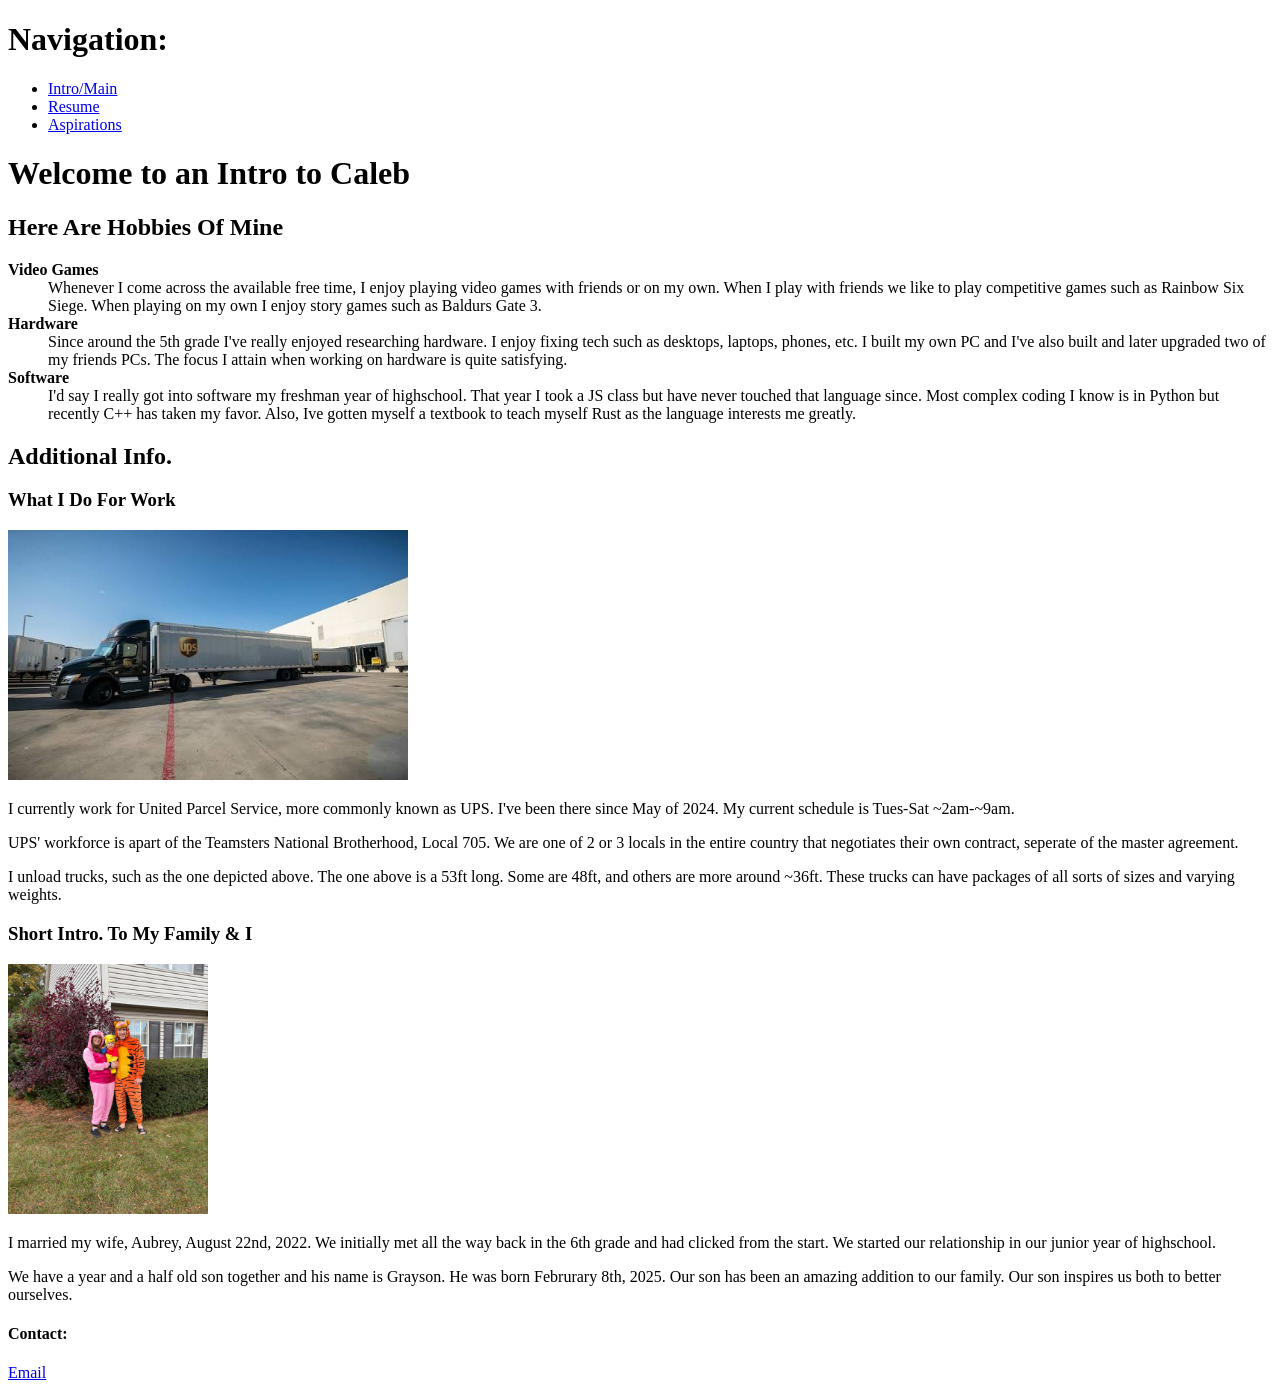
==== Project 2/index.html @ 777e25d6 "Add files via upload" ====
<!DOCTYPE html>
<html lang="en">

    <head>
        <meta charset="UTF-8">
        <meta name="viewport" content="width=device-width, initial-scale=1.0">
        <title>HomePage</title>
    </head>

<body>
    <header>
        <h1><strong>Navigation:</strong></h1>
        <nav>
            <ul>
                <li><a href="index.html">Intro/Main</a></li>
                <li><a href="resume.html">Resume</a></li>
                <li><a href="aspiration.html">Aspirations</a></li>
            </ul>
        </nav>
    </header>
    <main>
        <h1><strong>Welcome to an Intro to Caleb</strong></h1>
        <h2><strong>Here Are Hobbies Of Mine</strong></h2>
        <dl>
            <dt><b>Video Games</b></dt>
            <dd>Whenever I come across the available free time, I enjoy playing video games with friends or on my own. When I play with friends we like to play competitive games such as Rainbow Six Siege. When playing on my own I enjoy story games such as Baldurs Gate 3.</dd>
            <dt><b>Hardware</b></dt>
            <dd>Since around the 5th grade I've really enjoyed researching hardware. I enjoy fixing tech such as desktops, laptops, phones, etc. I built my own PC and I've also built and later upgraded two of my friends PCs. The focus I attain when working on hardware is quite satisfying.</dd>
            <dt><b>Software</b></dt>
            <dd>I'd say I really got into software my freshman year of highschool. That year I took a JS class but have never touched that language since. Most complex coding I know is in Python but recently C++ has taken my favor. Also, Ive gotten myself a textbook to teach myself Rust as the language interests me greatly.</dd>
        </dl>
        <h2><strong>Additional Info.</strong></h2>
        <h3>What I Do For Work</h3>
        <img src="images/UPS-trailer.jpg" alt="53ft UPS trailer" width="400" height="250">
        <p>I currently work for United Parcel Service, more commonly known as UPS. I've been there since May of 2024. My current schedule is Tues-Sat ~2am-~9am.</p>
        <p>UPS' workforce is apart of the Teamsters National Brotherhood, Local 705. We are one of 2 or 3 locals in the entire country that negotiates their own contract, seperate of the master agreement.</p>
        <p>I unload trucks, such as the one depicted above. The one above is a 53ft long. Some are 48ft, and others are more around ~36ft. These trucks can have packages of all sorts of sizes and varying weights.</p>
        <h3>Short Intro. To My Family & I</h3>
        <img src="images/Family.jpg" alt="Caleb, Aubrey, and their son Grayson on Holloween 2025" width="200" height="250">
        <p>I married my wife, Aubrey, August 22nd, 2022. We initially met all the way back in the 6th grade and had clicked from the start. We started our relationship in our junior year of highschool.</p>
        <p>We have a year and a half old son together and his name is Grayson. He was born Februrary 8th, 2025. Our son has been an amazing addition to our family. Our son inspires us both to better ourselves.</p>
    </main>
    <footer>
        <h4><strong>Contact:</strong></h4>
        <a href="cryan14@hawk.illinoistech.edu">Email</a>
    </footer>
</body>


</html>
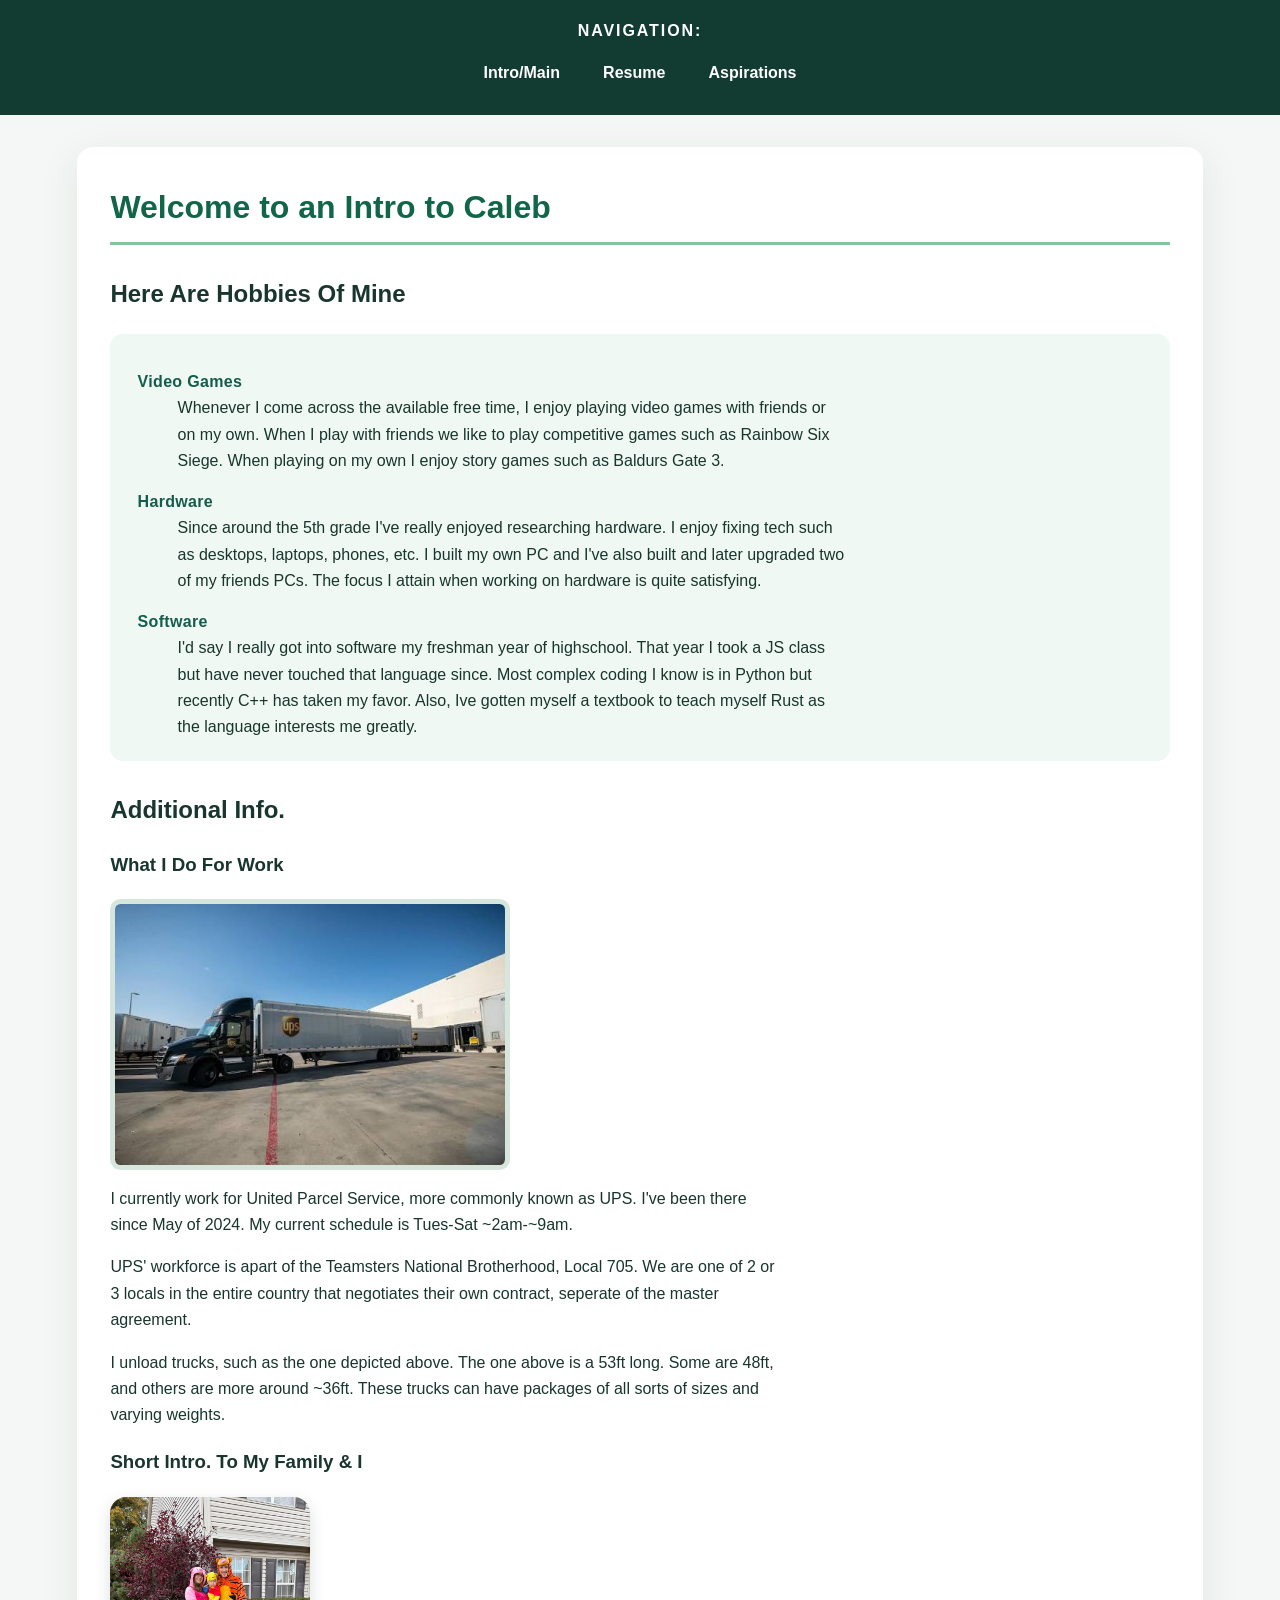
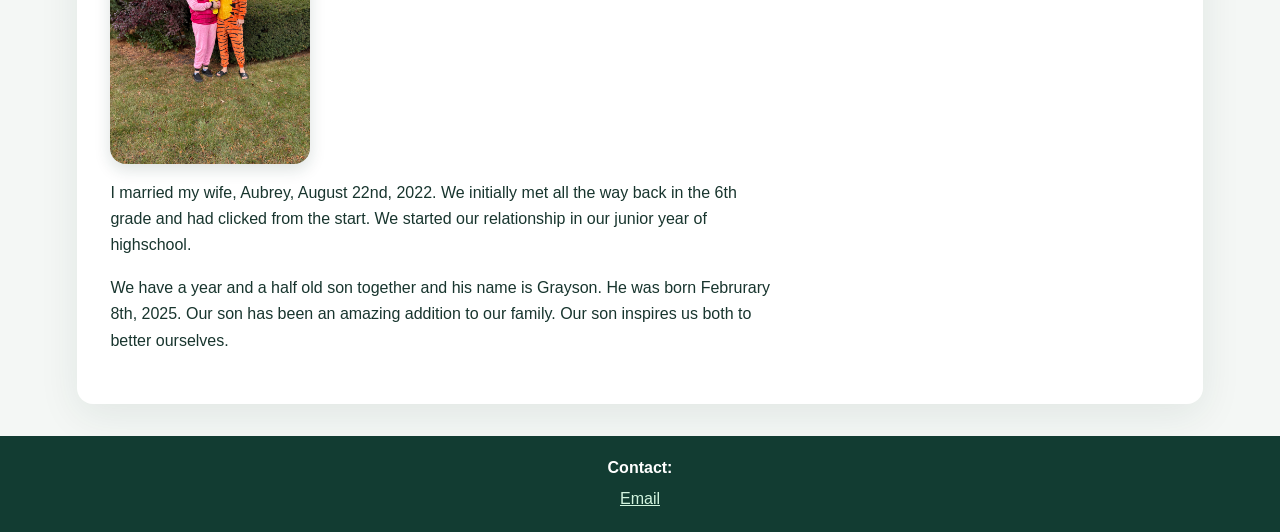
==== commit 17b96a2f: "commiting first, hopefully completed rendition of Project 2" ====
--- a/Project 2/index.html
+++ b/Project 2/index.html
@@ -1,50 +1,115 @@
 <!DOCTYPE html>
 <html lang="en">
-
-    <head>
-        <meta charset="UTF-8">
-        <meta name="viewport" content="width=device-width, initial-scale=1.0">
-        <title>HomePage</title>
-    </head>
-
-<body>
+  <head>
+    <meta charset="utf-8"/>
+    <meta content="width=device-width, initial-scale=1.0" name="viewport"/>
+    <title>
+      Home | Caleb Ryan
+    </title>
+    <link href="index.css" rel="stylesheet"/>
+  </head>
+  <body class="page-index">
     <header>
-        <h1><strong>Navigation:</strong></h1>
-        <nav>
-            <ul>
-                <li><a href="index.html">Intro/Main</a></li>
-                <li><a href="resume.html">Resume</a></li>
-                <li><a href="aspiration.html">Aspirations</a></li>
-            </ul>
-        </nav>
+      <h1>
+        <strong>
+          Navigation:
+        </strong>
+      </h1>
+      <nav>
+        <ul>
+          <li>
+            <a href="index.html">
+              Intro/Main
+            </a>
+          </li>
+          <li>
+            <a href="resume.html">
+              Resume
+            </a>
+          </li>
+          <li>
+            <a href="aspiration.html">
+              Aspirations
+            </a>
+          </li>
+        </ul>
+      </nav>
     </header>
     <main>
-        <h1><strong>Welcome to an Intro to Caleb</strong></h1>
-        <h2><strong>Here Are Hobbies Of Mine</strong></h2>
-        <dl>
-            <dt><b>Video Games</b></dt>
-            <dd>Whenever I come across the available free time, I enjoy playing video games with friends or on my own. When I play with friends we like to play competitive games such as Rainbow Six Siege. When playing on my own I enjoy story games such as Baldurs Gate 3.</dd>
-            <dt><b>Hardware</b></dt>
-            <dd>Since around the 5th grade I've really enjoyed researching hardware. I enjoy fixing tech such as desktops, laptops, phones, etc. I built my own PC and I've also built and later upgraded two of my friends PCs. The focus I attain when working on hardware is quite satisfying.</dd>
-            <dt><b>Software</b></dt>
-            <dd>I'd say I really got into software my freshman year of highschool. That year I took a JS class but have never touched that language since. Most complex coding I know is in Python but recently C++ has taken my favor. Also, Ive gotten myself a textbook to teach myself Rust as the language interests me greatly.</dd>
-        </dl>
-        <h2><strong>Additional Info.</strong></h2>
-        <h3>What I Do For Work</h3>
-        <img src="images/UPS-trailer.jpg" alt="53ft UPS trailer" width="400" height="250">
-        <p>I currently work for United Parcel Service, more commonly known as UPS. I've been there since May of 2024. My current schedule is Tues-Sat ~2am-~9am.</p>
-        <p>UPS' workforce is apart of the Teamsters National Brotherhood, Local 705. We are one of 2 or 3 locals in the entire country that negotiates their own contract, seperate of the master agreement.</p>
-        <p>I unload trucks, such as the one depicted above. The one above is a 53ft long. Some are 48ft, and others are more around ~36ft. These trucks can have packages of all sorts of sizes and varying weights.</p>
-        <h3>Short Intro. To My Family & I</h3>
-        <img src="images/Family.jpg" alt="Caleb, Aubrey, and their son Grayson on Holloween 2025" width="200" height="250">
-        <p>I married my wife, Aubrey, August 22nd, 2022. We initially met all the way back in the 6th grade and had clicked from the start. We started our relationship in our junior year of highschool.</p>
-        <p>We have a year and a half old son together and his name is Grayson. He was born Februrary 8th, 2025. Our son has been an amazing addition to our family. Our son inspires us both to better ourselves.</p>
+      <h1>
+        <strong>
+          Welcome to an Intro to Caleb
+        </strong>
+      </h1>
+      <h2>
+        <strong>
+          Here Are Hobbies Of Mine
+        </strong>
+      </h2>
+      <dl>
+        <dt>
+          <b>
+            Video Games
+          </b>
+        </dt>
+        <dd>
+          Whenever I come across the available free time, I enjoy playing video games with friends or on my own. When I play with friends we like to play competitive games such as Rainbow Six Siege. When playing on my own I enjoy story games such as Baldurs Gate 3.
+        </dd>
+        <dt>
+          <b>
+            Hardware
+          </b>
+        </dt>
+        <dd>
+          Since around the 5th grade I've really enjoyed researching hardware. I enjoy fixing tech such as desktops, laptops, phones, etc. I built my own PC and I've also built and later upgraded two of my friends PCs. The focus I attain when working on hardware is quite satisfying.
+        </dd>
+        <dt>
+          <b>
+            Software
+          </b>
+        </dt>
+        <dd>
+          I'd say I really got into software my freshman year of highschool. That year I took a JS class but have never touched that language since. Most complex coding I know is in Python but recently C++ has taken my favor. Also, Ive gotten myself a textbook to teach myself Rust as the language interests me greatly.
+        </dd>
+      </dl>
+      <h2>
+        <strong>
+          Additional Info.
+        </strong>
+      </h2>
+      <h3>
+        What I Do For Work
+      </h3>
+      <img alt="53ft UPS trailer" height="250" src="images/UPS-trailer.jpg" width="400"/>
+      <p>
+        I currently work for United Parcel Service, more commonly known as UPS. I've been there since May of 2024. My current schedule is Tues-Sat ~2am-~9am.
+      </p>
+      <p>
+        UPS' workforce is apart of the Teamsters National Brotherhood, Local 705. We are one of 2 or 3 locals in the entire country that negotiates their own contract, seperate of the master agreement.
+      </p>
+      <p>
+        I unload trucks, such as the one depicted above. The one above is a 53ft long. Some are 48ft, and others are more around ~36ft. These trucks can have packages of all sorts of sizes and varying weights.
+      </p>
+      <h3>
+        Short Intro. To My Family &amp; I
+      </h3>
+      <img alt="Caleb, Aubrey, and their son Grayson on Holloween 2025" height="250" src="images/Family.jpg" width="200"/>
+      <p>
+        I married my wife, Aubrey, August 22nd, 2022. We initially met all the way back in the 6th grade and had clicked from the start. We started our relationship in our junior year of highschool.
+      </p>
+      <p>
+        We have a year and a half old son together and his name is Grayson. He was born Februrary 8th, 2025. Our son has been an amazing addition to our family. Our son inspires us both to better ourselves.
+      </p>
     </main>
     <footer>
-        <h4><strong>Contact:</strong></h4>
-        <a href="cryan14@hawk.illinoistech.edu">Email</a>
+      <h4>
+        <strong>
+          Contact:
+        </strong>
+      </h4>
+      <a href="mailto:cryan14@hawk.illinoistech.edu">
+        Email
+      </a>
     </footer>
-</body>
-
-
-</html>+  </body>
+</html>
--- a/Project 2/index.css
+++ b/Project 2/index.css
@@ -0,0 +1,140 @@
+/* Shared navigation appearance: same structure and placement on all pages. */
+:root {
+  color-scheme: light;
+  font-family: Arial, Helvetica, sans-serif;
+  font-size: 100%;
+  line-height: 1.65;
+  background: #f4f7f5;
+  color: #18352e;
+}
+
+* {
+  box-sizing: border-box;
+}
+
+body {
+  margin: 0;
+}
+
+header {
+  background: #123c32;
+  padding: 1.15rem 1rem 1.45rem;
+  color: white;
+  text-align: center;
+}
+
+header h1 {
+  margin: 0 0 0.6rem;
+  font-size: 1rem;
+  letter-spacing: 0.12em;
+  text-transform: uppercase;
+}
+
+nav ul {
+  list-style: none;
+  display: flex;
+  justify-content: center;
+  align-items: center;
+  flex-wrap: wrap;
+  gap: 0.5rem 1.4rem;
+  padding: 0;
+  margin: 0;
+}
+
+nav a {
+  color: #fff;
+  text-decoration: none;
+  display: inline-block;
+  padding: 0.35rem 0.65rem;
+  border-radius: 0.4rem;
+  font-weight: bold;
+}
+
+nav a:hover,
+nav a:focus-visible {
+  background: #e3efe9;
+  color: #123c32;
+}
+
+main {
+  background: white;
+  margin: 2rem auto;
+  padding: 2.1rem;
+  border-radius: 1rem;
+  box-shadow: 0 0.65rem 2.5rem #14372c16;
+}
+
+main h1 {
+  margin-top: 0;
+}
+
+main h2 {
+  margin-top: 1.8rem;
+}
+
+main p,
+main dd {
+  max-width: 75ch;
+}
+
+main img {
+  max-width: 100%;
+  height: auto;
+  object-fit: contain;
+}
+
+footer {
+  background: #123c32;
+  color: white;
+  text-align: center;
+  padding: 1.2rem 1rem;
+}
+
+footer h4 {
+  margin: 0 0 0.3rem;
+}
+
+footer a {
+  color: #d2f4df;
+}
+
+/* Style 1: Fluid home layout using percentages and relative units. */
+.page-index main {
+  width: 88%;
+  max-width: 72rem;
+}
+
+/* Style 2: Home title with a green accent line. */
+.page-index main h1 {
+  color: #11664a;
+  border-bottom: 0.2rem solid #83c4a0;
+  padding-bottom: 0.55rem;
+}
+
+/* Style 3: Hobby descriptions as lightly colored panels. */
+.page-index main dl {
+  background: #eff8f2;
+  padding: 1.3rem 1.7rem;
+  border-radius: 0.8rem;
+}
+
+/* Style 4: Distinctive hobby labels. */
+.page-index main dt {
+  color: #155d4b;
+  letter-spacing: 0.02em;
+  margin-top: 0.9rem;
+}
+
+/* Style 5: Work photo with a framed presentation. */
+.page-index main img[src*="UPS-trailer"] {
+  border: 0.35rem solid #d7e6dc;
+  border-radius: 0.65rem;
+  display: block;
+}
+
+/* Style 6: Family photo with softer edges. */
+.page-index main img[src*="Family"] {
+  border-radius: 1rem;
+  box-shadow: 0 0.35rem 1rem #14372c26;
+  display: block;
+}
